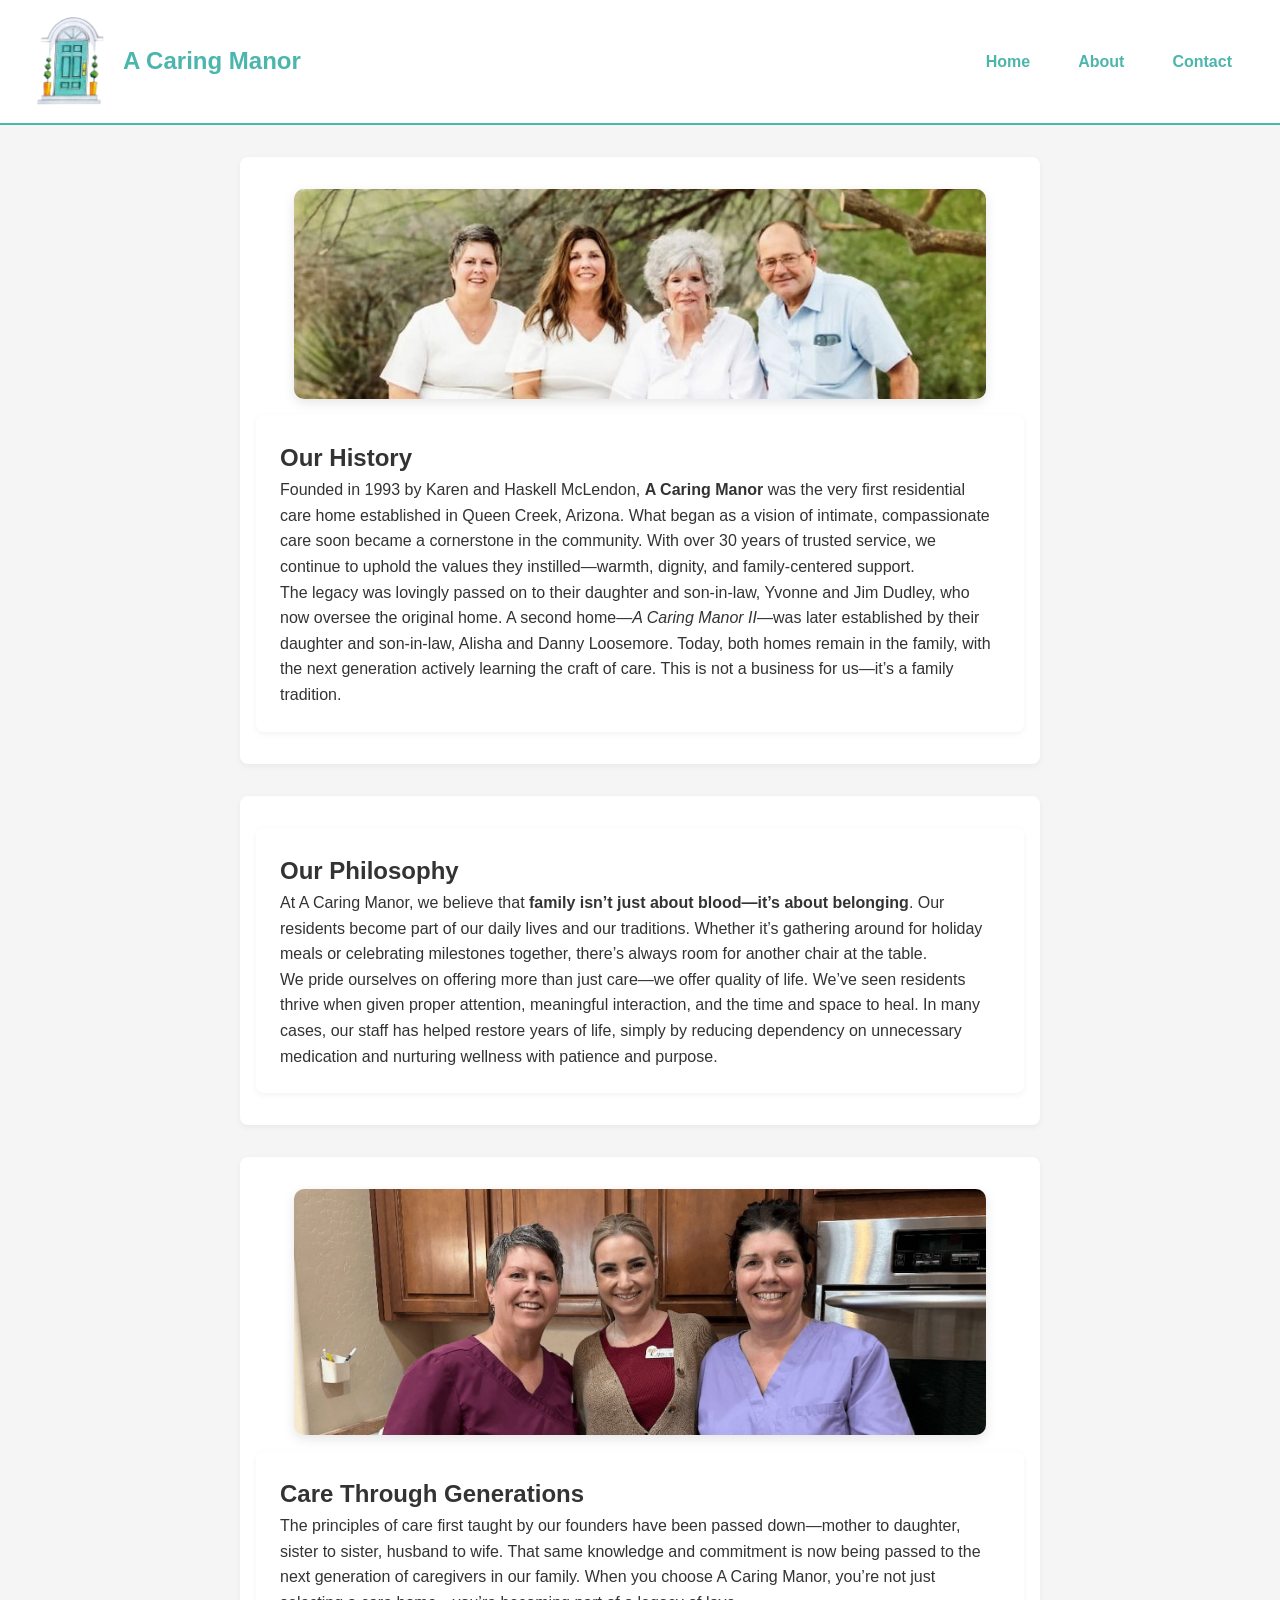
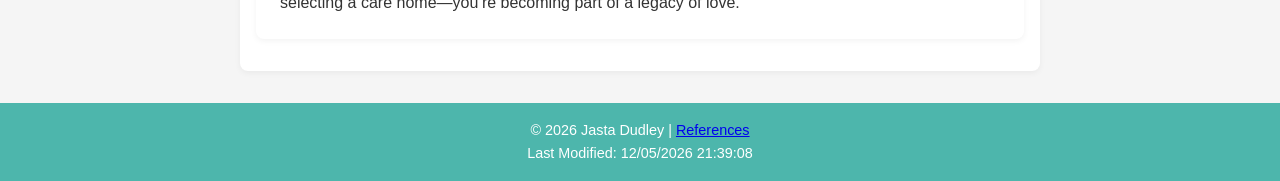
==== about.html @ f7bee8d7 "Initial commit – A Caring Manor website" ====
<!DOCTYPE html>
<html lang="en">

<head>
  <meta charset="UTF-8" >
  <meta name="viewport" content="width=device-width, initial-scale=1.0" >
  <meta name="author" content="Jasta Noel McClendon Dudley" >
  <meta name="description"
    content="Learn about the legacy and philosophy of care behind A Caring Manor, Queen Creek's original residential care home." >
  <title>About Us | A Caring Manor</title>
  <link rel="stylesheet" href="styles/styles.css" >
</head>

<body>
  <header>
    <div class="header-container">
      <img src="images/a-caring-manor-logo.png" alt="A Caring Manor Logo" class="logo">
      <h1>A Caring Manor</h1>
    </div>
    <nav>
      <ul class="navigation">
        <li><a href="index.html">Home</a></li>
        <li><a href="about.html">About</a></li>
        <li><a href="contact.html">Contact</a></li>
      </ul>
    </nav>
  </header>

  <main>
    <section class="history-section">
      <img src="images/founders-banner.jpg" alt="Founders of A Caring Manor" class="story-image">
      <div class="text">
        <h2>Our History</h2>
        <p>Founded in 1993 by Karen and Haskell McLendon, <strong>A Caring Manor</strong> was the very first residential
          care home established in Queen Creek, Arizona. What began as a vision of intimate, compassionate care soon
          became a cornerstone in the community. With over 30 years of trusted service, we continue to uphold the values
          they instilled—warmth, dignity, and family-centered support.
        </p>

        <p>The legacy was lovingly passed on to their daughter and son-in-law, Yvonne and Jim Dudley, who now oversee the
          original home. A second home—<em>A Caring Manor II</em>—was later established by their daughter and son-in-law,
          Alisha and Danny Loosemore. Today, both homes remain in the family, with the next generation actively learning
          the craft of care. This is not a business for us—it’s a family tradition.
        </p>
      </div>
    </section>

    <section class="philosophy-section">
      <div class="text">
      <h2>Our Philosophy</h2>
        <p>At A Caring Manor, we believe that <strong>family isn’t just about blood—it’s about belonging</strong>. Our
          residents become part of our daily lives and our traditions. Whether it’s gathering around for holiday meals or
          celebrating milestones together, there’s always room for another chair at the table.
        </p>

        <p>We pride ourselves on offering more than just care—we offer quality of life. We’ve seen residents thrive when
          given proper attention, meaningful interaction, and the time and space to heal. In many cases, our staff has
          helped restore years of life, simply by reducing dependency on unnecessary medication and nurturing wellness
          with patience and purpose.
        </p>
      </div>
    </section>

    <section class="generations-section">
      <img src="images/team-banner.jpg" alt="Team at A Caring Manor" class="story-image">
      <div class="text">
        <h2>Care Through Generations</h2>
        <p>The principles of care first taught by our founders have been passed down—mother to daughter, sister to sister,
          husband to wife. That same knowledge and commitment is now being passed to the next generation of caregivers in
          our family. When you choose A Caring Manor, you’re not just selecting a care home—you’re becoming part of a
          legacy of love.
        </p>
      </div>
    </section>
  </main>

  <footer>
    <p>&copy; <span id="year"></span> Jasta Dudley | <a href="references.html">References</a></p>
    <p id="lastModified"></p>
  </footer>

  <script src="scripts/main.js" defer></script>
</body>
</html>
---- styles/styles.css ----
* {
  box-sizing: border-box;
  margin: 0;
  padding: 0;
}

body {
  font-family: 'Roboto', sans-serif;
  line-height: 1.6;
  background-color: #f5f5f5;
  color: #333;
  max-width: 100%;
}

header {
  background-color: #ffffff;
  color: #4db6ac;
  padding: 1rem 2rem;
  border-bottom: 2px solid #4db6ac;
  display: flex;
  flex-wrap: wrap;
  align-items: center;
  justify-content: space-between;
}

.header-container {
  display: flex;
  align-items: center;
  gap: 1rem;
}

.header-container h1 {
  font-size: 1.5rem;
  font-weight: 700;
  color: #4db6ac;
}

.logo {
  width: 75px;
  height: auto;
}

nav .navigation {
  list-style: none;
  display: flex;
  gap: 1rem;
}

nav a {
  color: #4db6ac;
  text-decoration: none;
  font-weight: bold;
  padding: 0.5rem 1rem;
  transition: background 0.3s ease;
}

nav a:hover {
  background-color: #c8e6c9;
  border-radius: 4px;
}

.hero {
  position: relative;
  background-image: url('../images/hero-home.jpg');
  background-size: cover;
  background-position: center;
  background-repeat: no-repeat;
  height: 500px;
  display: flex;
  flex-direction: column;
  justify-content: center;
  align-items: center;
  text-align: center;
  color: white;
}

.hero::before {
  content: '';
  position: absolute;
  top: 0;
  left: 0;
  width: 100%;
  height: 100%;
  background-color: rgba(0, 0, 0, 0.4);
  z-index: 0;
}

.hero h2,
.hero p {
  position: relative;
  z-index: 1;
}

.hero h2 {
  font-size: 2.5rem;
  margin-bottom: 10px;
}

.hero p {
  font-size: 1.2rem;
  margin-top: 0;
}

main section {
  padding: 2rem 1rem;
  max-width: 800px;
  margin: 2rem auto 0 auto;
  background-color: #ffffff;
  border-radius: 8px;
  box-shadow: 0 2px 6px rgba(0, 0, 0, 0.05);
}

.features,
.differentiators,
.call-to-action {
  text-align: center;
}

.differentiators ul {
  list-style: none;
  padding: 0;
  margin-top: 1rem;
}

.differentiators li {
  margin-bottom: 0.75rem;
  font-size: 1.1rem;
}

.life-section {
  text-align: center;
  padding: 2rem 1rem;
  max-width: 800px;
  margin: 2rem auto;
  background-color: #ffffff;
  border-radius: 8px;
  box-shadow: 0 2px 6px rgba(0, 0, 0, 0.05);
}

.life-section h3 {
  font-size: 1.5rem;
  color: #4db6ac;
  margin-bottom: 1rem;
}

.life-section img {
  width: 100%;
  border-radius: 10px;
  box-shadow: 0 4px 12px rgba(0, 0, 0, 0.1);
  object-fit: cover;
}

.history-section,
.generations-section {
  display: flex;
  flex-direction: column;
  align-items: center;
  gap: 1rem;
  padding: 2rem 1rem;
}

.story-image {
  width: 90%;
  max-width: 700px;
  border-radius: 10px;
  box-shadow: 0 4px 12px rgba(0, 0, 0, 0.1);
}

.text {
  background-color: #ffffff;
  padding: 1.5rem;
  border-radius: 8px;
  max-width: 800px;
  box-shadow: 0 2px 6px rgba(0, 0, 0, 0.05);
}

footer {
  background-color: #4db6ac;
  color: white;
  text-align: center;
  padding: 1rem;
  font-size: 0.9rem;
  margin-top: 2rem;
}

.contact-form form {
  background-color: #ffffff;
  padding: 2rem;
  border-radius: 10px;
  box-shadow: 0 4px 12px rgba(0, 0, 0, 0.05);
  max-width: 700px;
  margin: 2rem auto;
}

.form-group {
  margin-bottom: 1.5rem;
  display: flex;
  flex-direction: column;
}

.form-group label {
  font-weight: 500;
  margin-bottom: 0.5rem;
  color: #444;
}

input[type="text"],
input[type="tel"],
input[type="date"],
select,
textarea {
  padding: 0.6rem;
  border: 1px solid #ccc;
  border-radius: 6px;
  font-size: 1rem;
  font-family: inherit;
}

textarea {
  resize: vertical;
}

input[type="submit"] {
  background-color: #4db6ac;
  color: white;
  border: none;
  padding: 0.75rem 1.5rem;
  border-radius: 6px;
  font-size: 1rem;
  font-weight: bold;
  cursor: pointer;
  align-self: center;
  display: block;
  margin: 0 auto;
}

input[type="submit"]:hover {
  background-color: #389f95;
}

iframe {
  border: none;
  width: 100%;
  height: 200px;
}
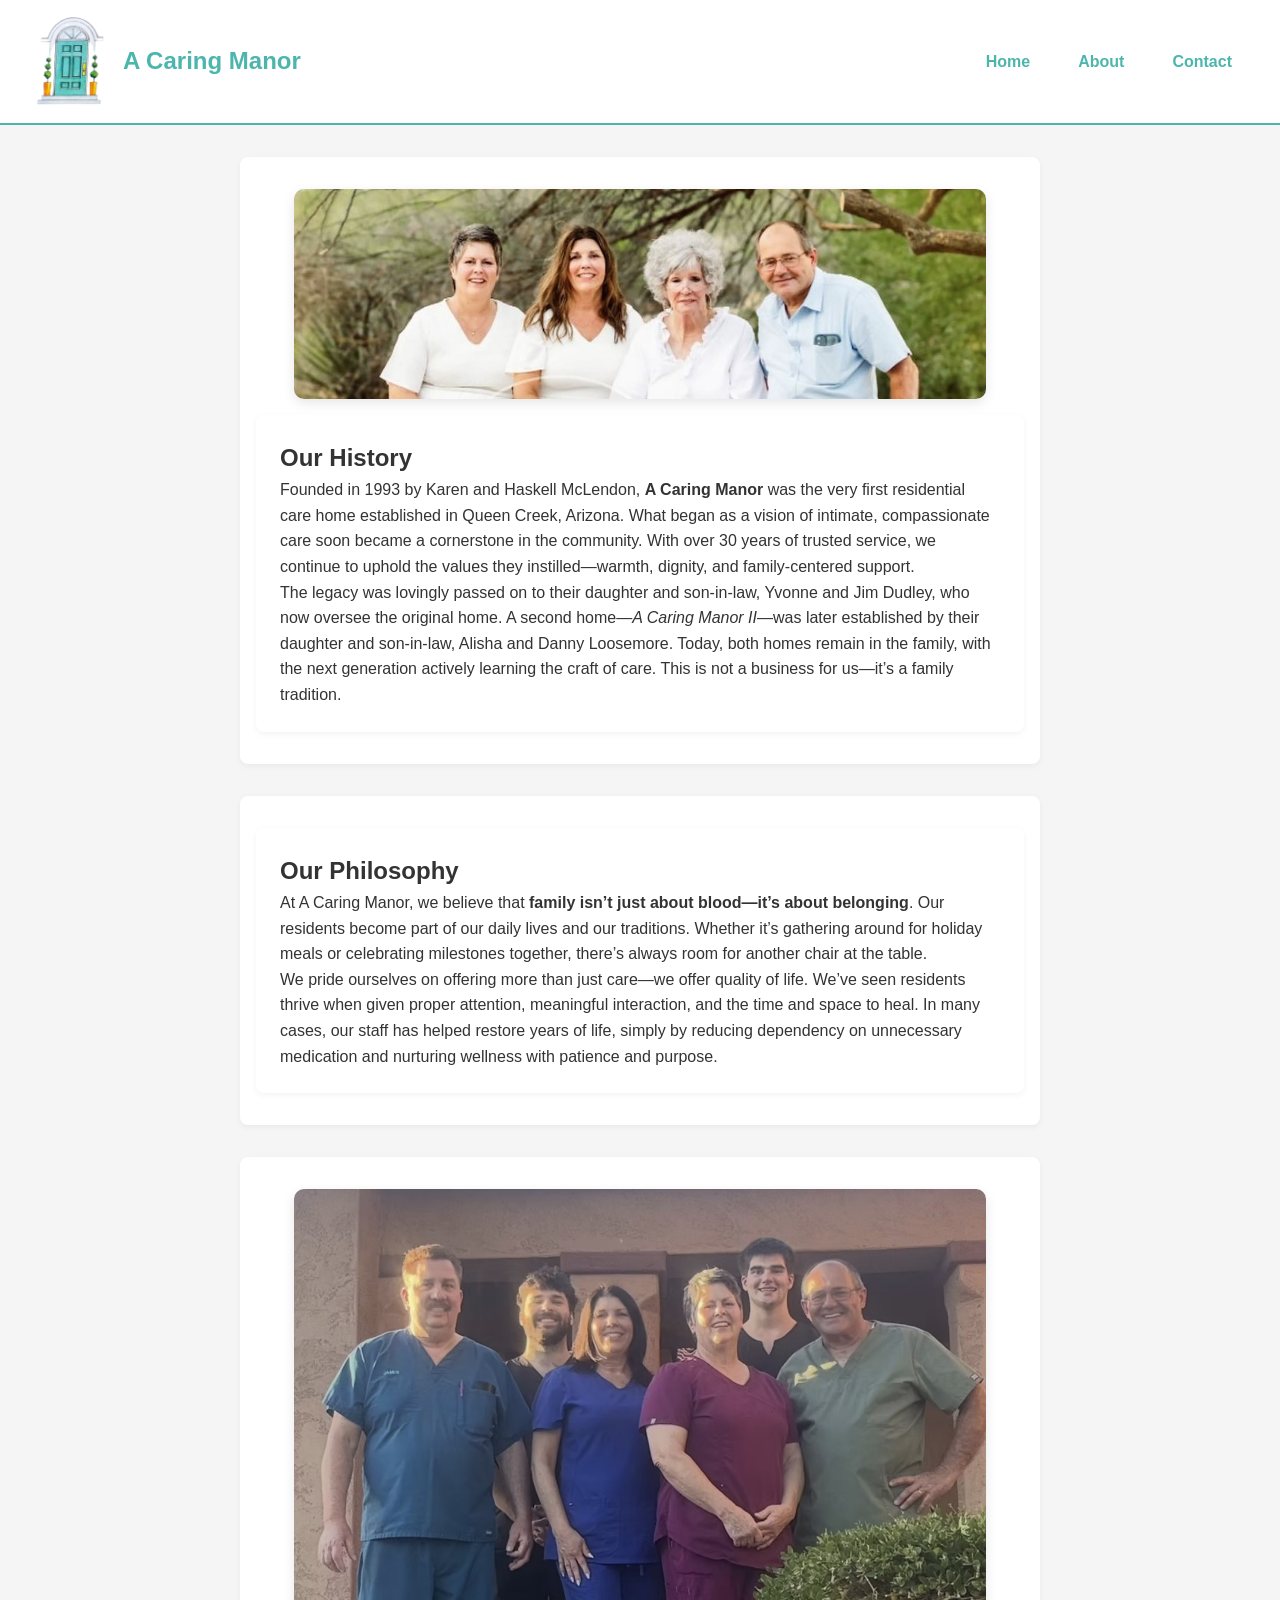
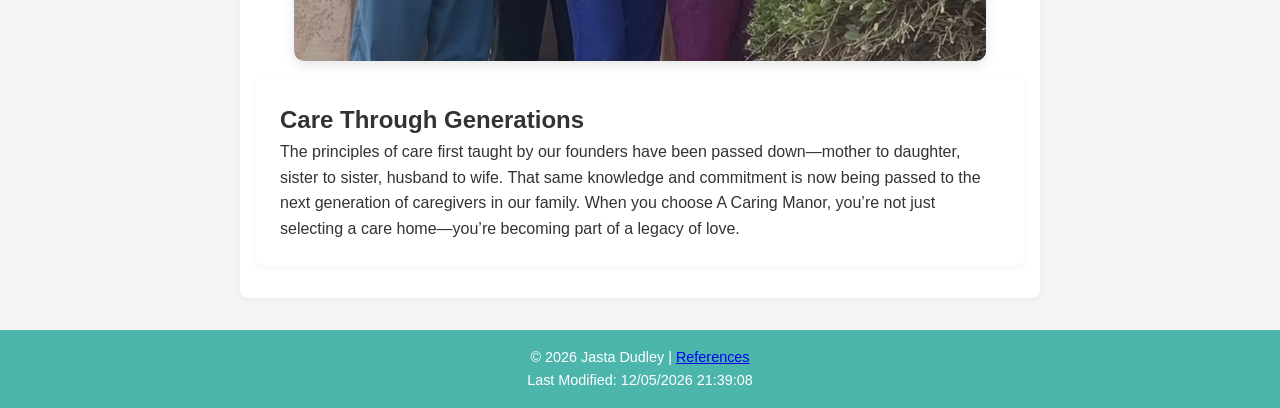
==== commit 6b726f82: "Renaming pictures, replacing old team banner with current." ====
--- a/about.html
+++ b/about.html
@@ -62,7 +62,7 @@
     </section>
 
     <section class="generations-section">
-      <img src="images/team-banner.jpg" alt="Team at A Caring Manor" class="story-image">
+      <img src="images/team-banner.png" alt="Team at A Caring Manor" class="story-image">
       <div class="text">
         <h2>Care Through Generations</h2>
         <p>The principles of care first taught by our founders have been passed down—mother to daughter, sister to sister,
--- a/styles/styles.css
+++ b/styles/styles.css
@@ -100,6 +100,14 @@
   font-size: 1.2rem;
   margin-top: 0;
 }
+.hero .slogan {
+  font-family: Georgia, 'Times New Roman', serif;
+  font-style: italic;
+  font-size: 1.35rem;
+  letter-spacing: 0.03em;
+  color: #fff8f0;
+  text-shadow: 0 1px 6px rgba(0, 0, 0, 0.55);
+}
 
 main section {
   padding: 2rem 1rem;
@@ -143,11 +151,79 @@
   margin-bottom: 1rem;
 }
 
-.life-section img {
-  width: 100%;
+.carousel {
+  position: relative;
+  width: 100%;
+  overflow: hidden;
   border-radius: 10px;
   box-shadow: 0 4px 12px rgba(0, 0, 0, 0.1);
+  background-color: #f0f0f0;
+}
+
+.carousel-track {
+  display: flex;
+  width: 100%;
+  height: 360px;
+  position: relative;
+}
+
+.carousel-slide {
+  position: absolute;
+  inset: 0;
+  opacity: 0;
+  transition: opacity 0.7s ease;
+}
+
+.carousel-slide.active {
+  opacity: 1;
+}
+
+.carousel-slide img {
+  width: 100%;
+  height: 100%;
   object-fit: cover;
+  display: block;
+}
+
+.carousel-btn {
+  position: absolute;
+  top: 50%;
+  transform: translateY(-50%);
+  background-color: rgba(255, 255, 255, 0.75);
+  border: none;
+  border-radius: 50%;
+  width: 38px;
+  height: 38px;
+  font-size: 1.1rem;
+  cursor: pointer;
+  z-index: 10;
+}
+
+.carousel-btn.prev { left: 10px; }
+.carousel-btn.next { right: 10px; }
+
+.carousel-dots {
+  position: absolute;
+  bottom: 10px;
+  left: 50%;
+  transform: translateX(-50%);
+  display: flex;
+  gap: 8px;
+  z-index: 10;
+}
+
+.carousel-dot {
+  width: 10px;
+  height: 10px;
+  border-radius: 50%;
+  border: none;
+  background-color: rgba(255, 255, 255, 0.55);
+  cursor: pointer;
+  padding: 0;
+}
+
+.carousel-dot.active {
+  background-color: #ffffff;
 }
 
 .history-section,
